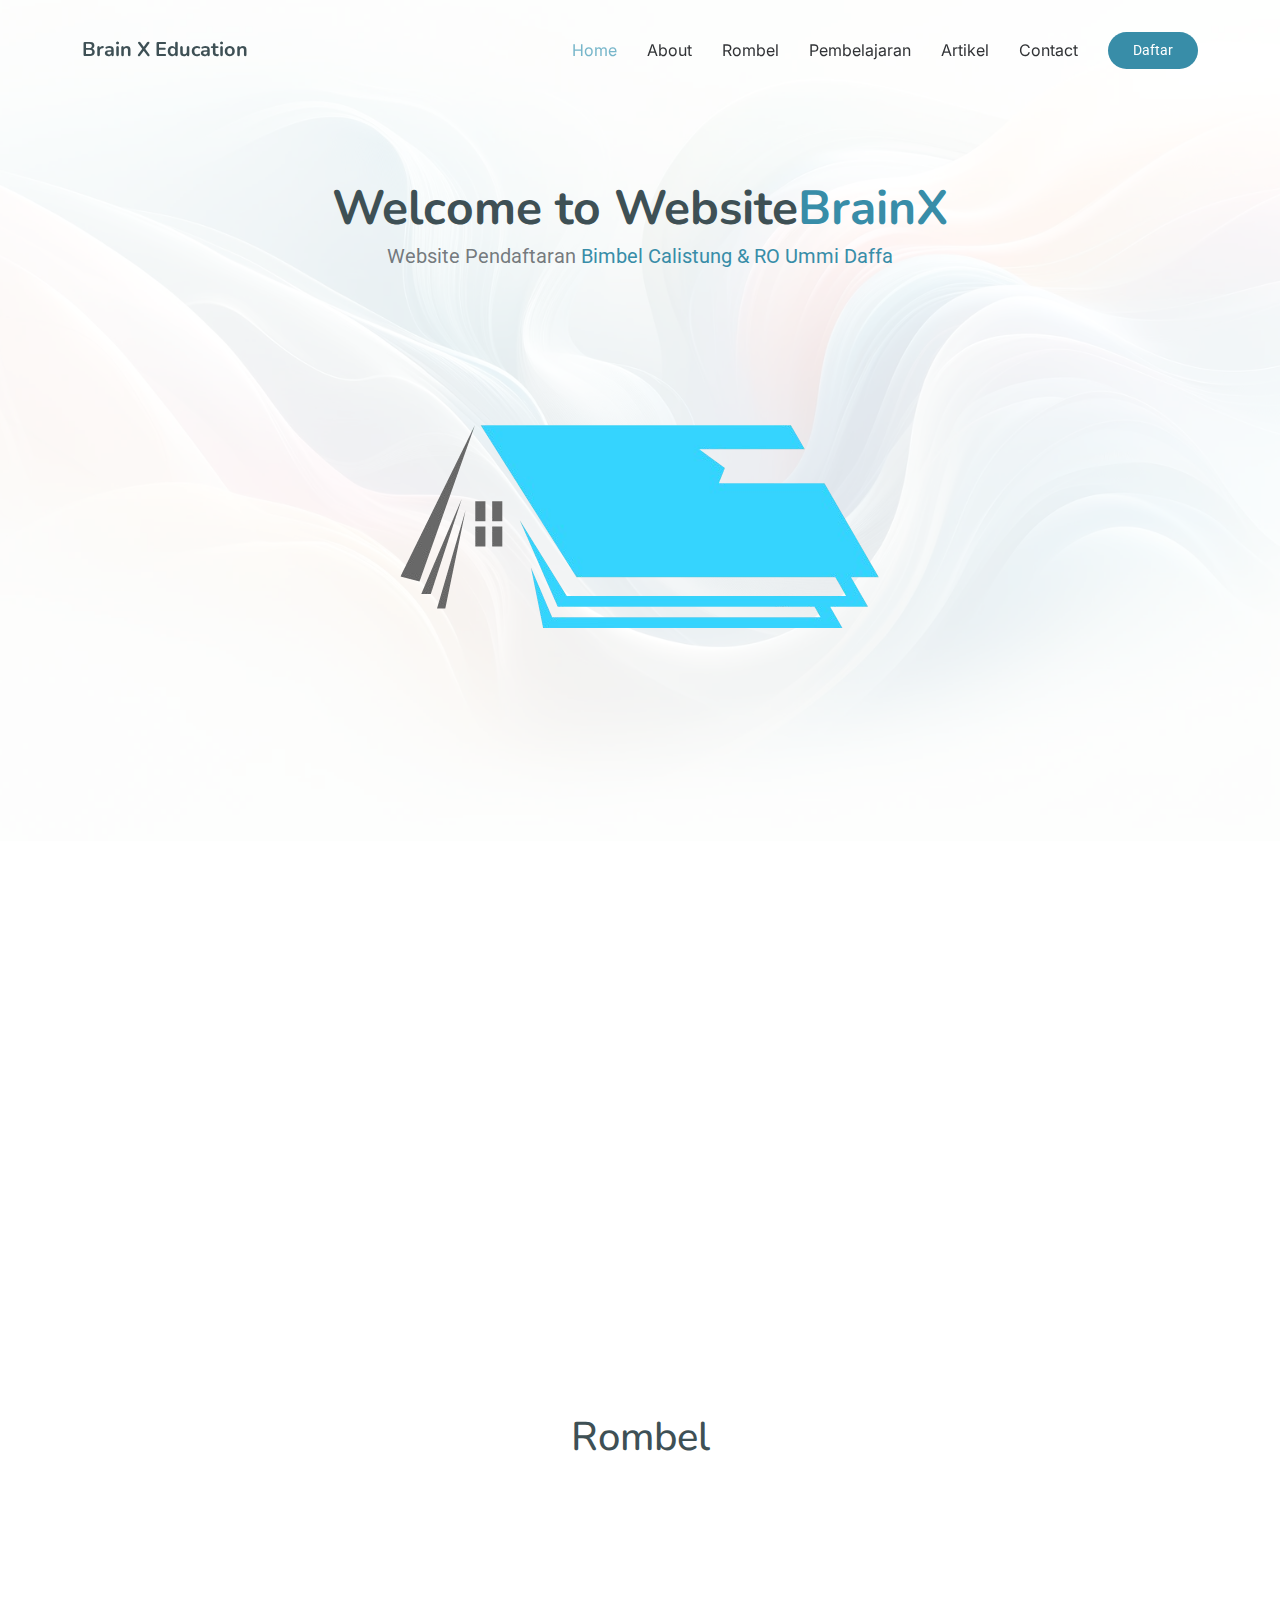
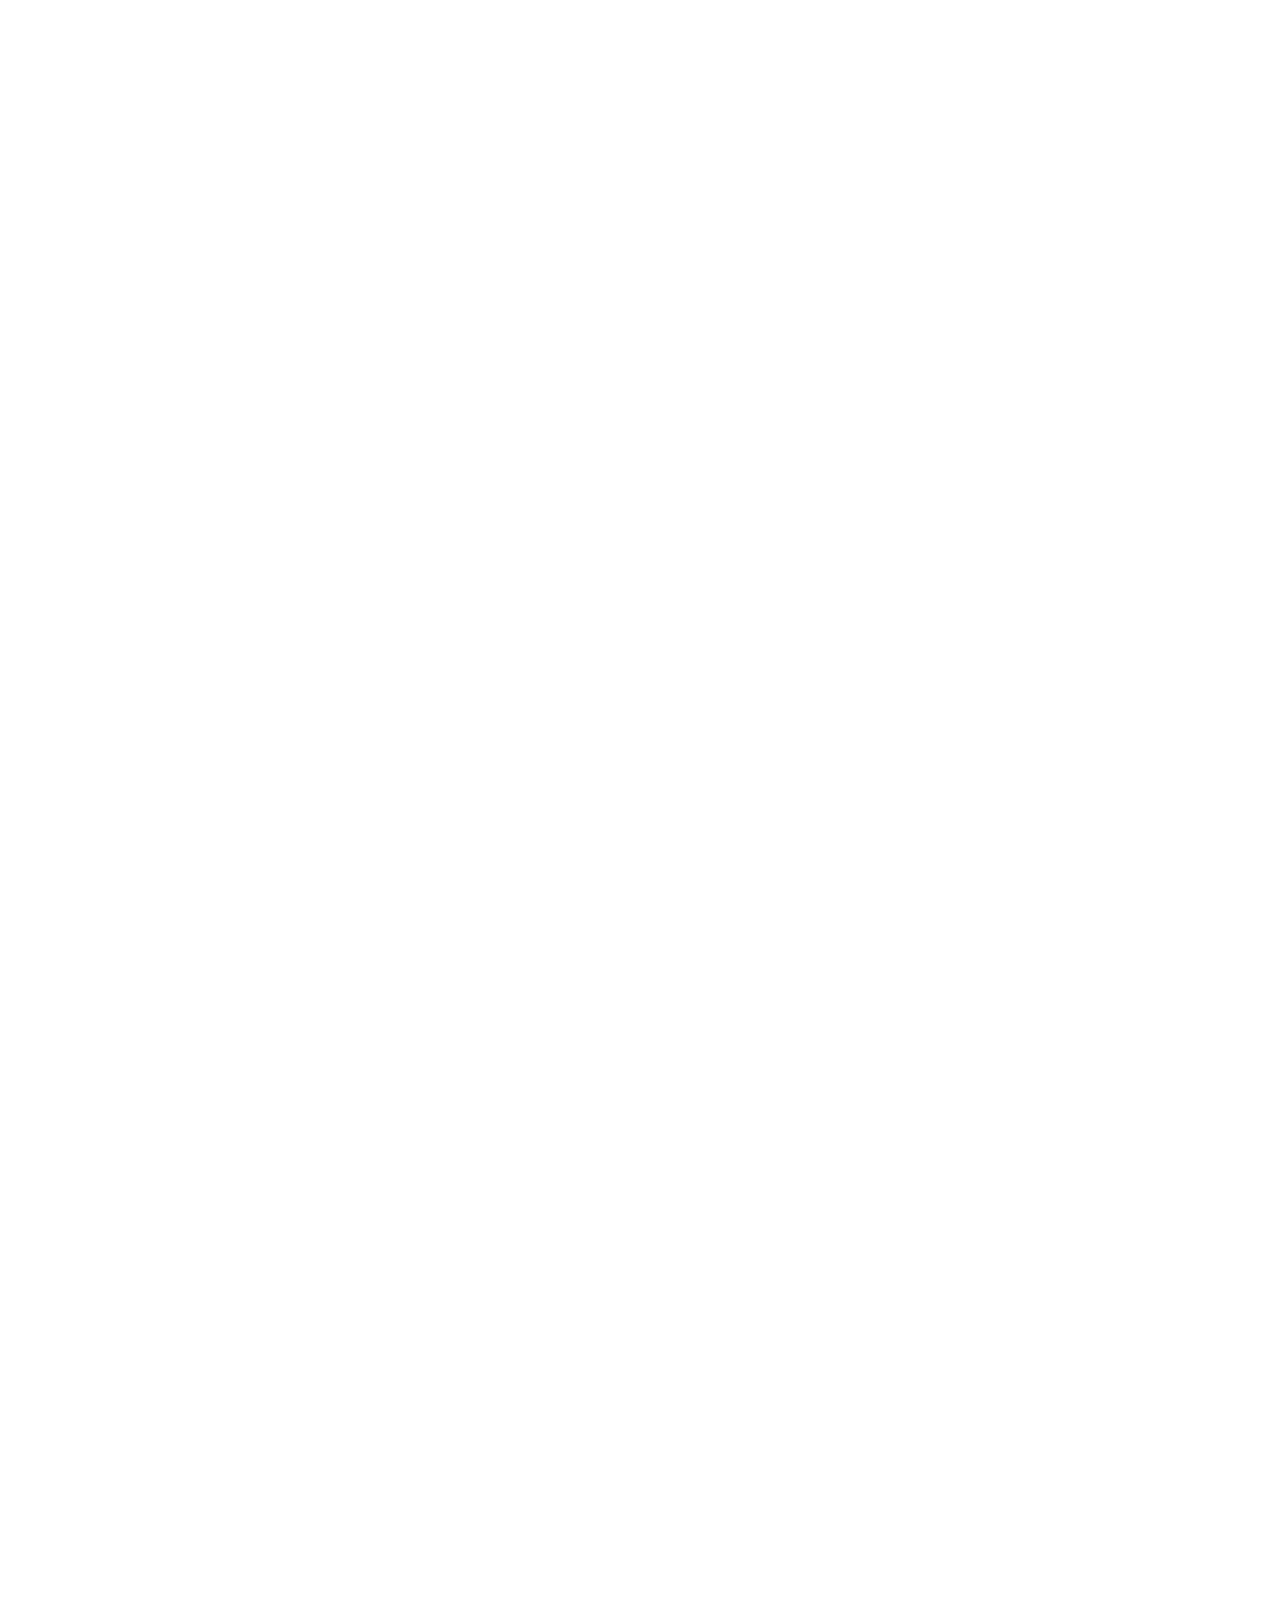
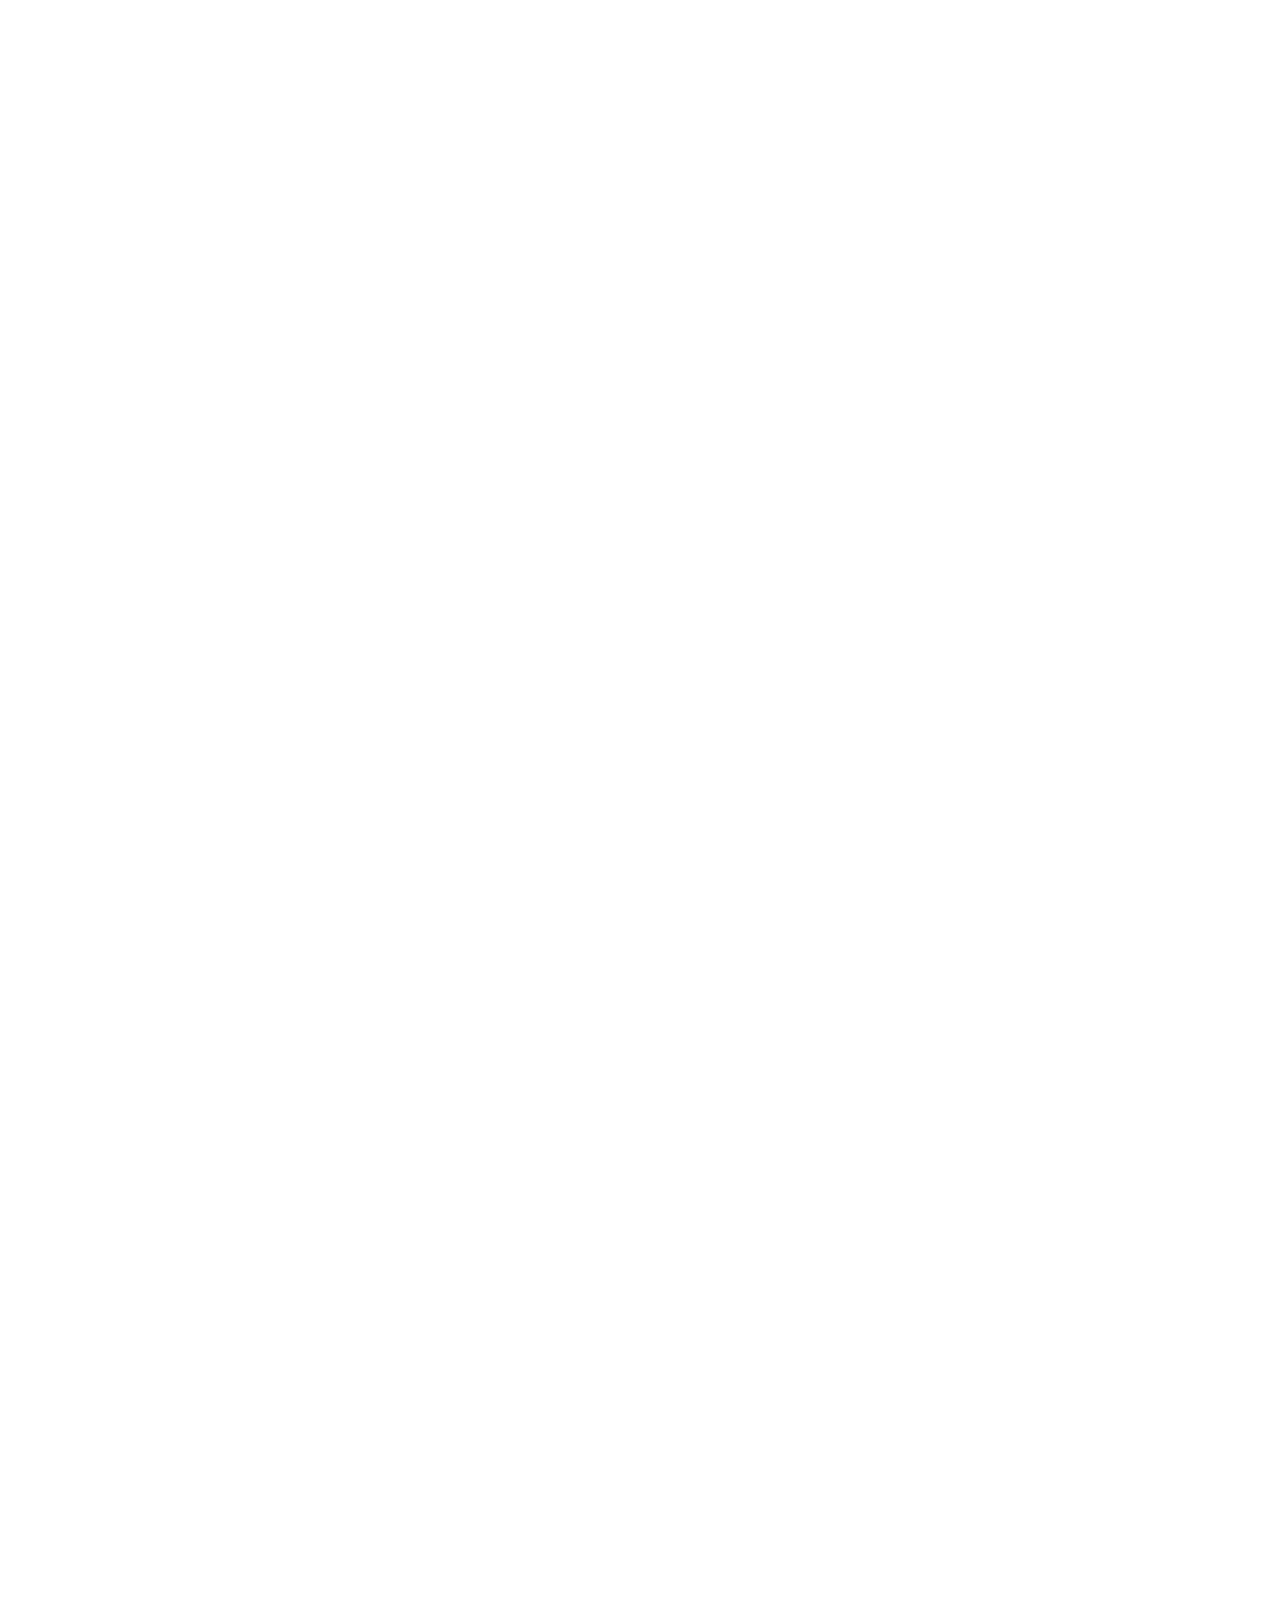
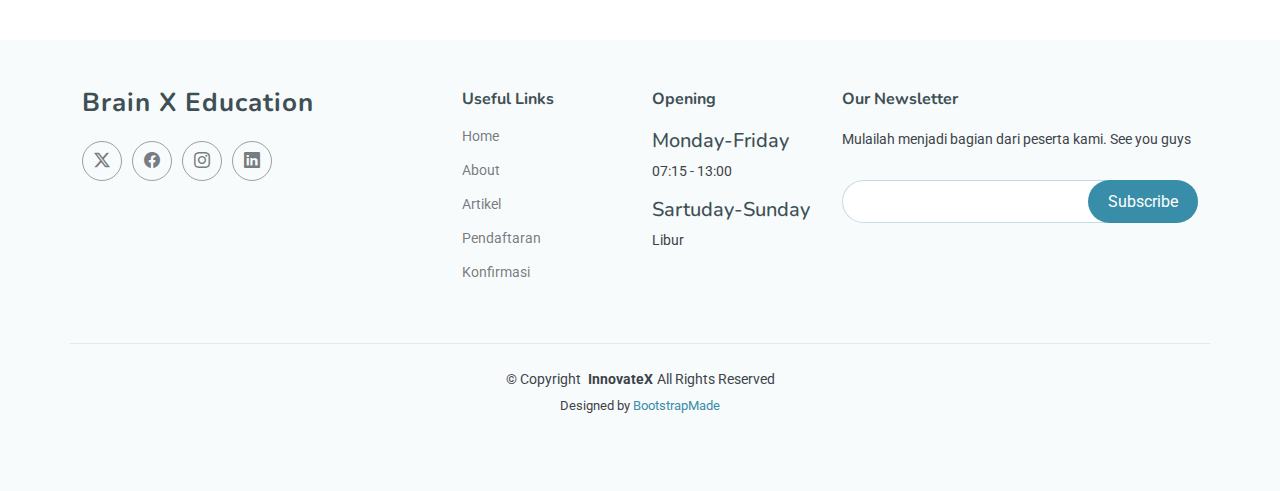
==== index.html @ 674835f5 "Education" ====
<!DOCTYPE html>
<html lang="en">

<head>
  <meta charset="utf-8">
  <meta content="width=device-width, initial-scale=1.0" name="viewport">
  <title>Brain X Education</title>
  <meta name="description" content="">
  <meta name="keywords" content="">

  <!-- Favicons -->
  <link href="assets/img/Salinan dari book home logo design (1).png " rel="icon">
  <link href="assets/img/apple-touch-icon.png" rel="apple-touch-icon">

  <!-- Fonts -->
  <link href="https://fonts.googleapis.com" rel="preconnect">
  <link href="https://fonts.gstatic.com" rel="preconnect" crossorigin>
  <link href="https://fonts.googleapis.com/css2?family=Roboto:ital,wght@0,100;0,300;0,400;0,500;0,700;0,900;1,100;1,300;1,400;1,500;1,700;1,900&family=Inter:wght@100;200;300;400;500;600;700;800;900&family=Nunito:ital,wght@0,200;0,300;0,400;0,500;0,600;0,700;0,800;0,900;1,200;1,300;1,400;1,500;1,600;1,700;1,800;1,900&display=swap" rel="stylesheet">

  <!-- Vendor CSS Files -->
  <link href="assets/vendor/bootstrap/css/bootstrap.min.css" rel="stylesheet">
  <link href="assets/vendor/bootstrap-icons/bootstrap-icons.css" rel="stylesheet">
  <link href="assets/vendor/aos/aos.css" rel="stylesheet">
  <link href="assets/vendor/glightbox/css/glightbox.min.css" rel="stylesheet">
  <link href="assets/vendor/swiper/swiper-bundle.min.css" rel="stylesheet">

  <!-- Main CSS File -->
  <link href="assets/css/main.css" rel="stylesheet">

  <!-- =======================================================
  * Template Name: QuickStart
  * Template URL: https://bootstrapmade.com/quickstart-bootstrap-startup-website-template/
  * Updated: Aug 07 2024 with Bootstrap v5.3.3
  * Author: BootstrapMade.com
  * License: https://bootstrapmade.com/license/
  ======================================================== -->
</head>

<body class="index-page">

  <header id="header" class="header d-flex align-items-center fixed-top">
    <div class="container-fluid container-xl position-relative d-flex align-items-center">

      <a href="index.html" class="logo d-flex align-items-center me-auto">
        <h1 class="sitename">Brain X Education</h1>
      </a>

      <nav id="navmenu" class="navmenu">
        <ul>
          <li><a href="index.html#hero" class="active">Home</a></li>
          <li><a href="index.html#about">About</a></li>
          <li><a href="index.html#rombel">Rombel</a></li>
          <li><a href="index.html#features-details">Pembelajaran</a></li>
          <li><a href="index.html#features">Artikel</a></li>
          
          <li><a href="index.html#contact">Contact</a></li>
        </ul>
        <i class="mobile-nav-toggle d-xl-none bi bi-list"></i>
      </nav>

      <a class="btn-getstarted" href="pendaftaran.html">Daftar</a>

    </div>
  </header>

  <main class="main">

    <!-- Hero Section -->
    <section id="hero" class="hero section">
      <div class="hero-bg">
        <img src="assets/img/hero-bg-light.webp" alt="">
      </div>
      <div class="container text-center">
        <div class="d-flex flex-column justify-content-center align-items-center">
          <h1 data-aos="fade-up">Welcome to Website<span>BrainX</span></h1>
          <p data-aos="fade-up" data-aos-delay="100">Website Pendaftaran <span class="span">Bimbel Calistung & RO Ummi Daffa</span> <br></p>
          <img src="assets/img/Salinan_dari_book_home_logo_design__1.png" class="img-fluid hero-img" alt="" data-aos="zoom-out" data-aos-delay="300">
        </div>
      </div>

    </section><!-- /Hero Section -->

    

    <!-- About Section -->
    <section id="about" class="about section">

      <div class="container">

        <div class="row gy-4">

          <div class="col-lg-6 content" data-aos="fade-up" data-aos-delay="100">
            <p class="who-we-are">About</p>
            <h3>Brain X: Solusi Simple Daftar Bimbel</h3>
            <p class="fst-italic">
              Brain X dibuat untuk mempermudah orang tua untuk mendaftar di Bimbel Ummi Daffa. Mau daftar dafar di sini aja Yaa!
            </p>
            <ul>
              <li><i class="bi bi-check-circle"></i> <span>Mempermudah proses pendaftaran.</span></li>
              <li><i class="bi bi-check-circle"></i> <span>Memperkenalkan lebih luas pada khalayak Bimbel Ummi Daffa.</span></li>
              <li><i class="bi bi-check-circle"></i> <span>Sebagai ladang bisnis.</span></li>
            </ul>
            <p class="fst-italic">
              Dengan teknologi digital, kami ingin menjadikan Bimbel Ummi Daffa sebagai partner pendidikan yang dapat diandalkan. Bersama, mari wujudkan generasi yang cerdas dan berprestasi!
            </p>
          </div>

          <div class="col-lg-6 about-images" data-aos="fade-up" data-aos-delay="200">
            <div class="row gy-4">
              <div class="col-lg-6">
                <img src="assets/img/Salinan_dari_book_home_logo_design__1.png" class="img-fluid" alt="">
              </div>
              <div class="col-lg-6">
                <img src="assets/img/logo-removebg-preview.png" class="img-fluid" alt="" >
              </div>
            </div>
          </div>
          

        </div>

      </div>
    </section><!-- /About Section -->

    <section class="page-section" id="rombel">
      <h2 class="section-heading text-center">Rombel</h2>
      <div class="container">
          <div class="text-center" data-aos="fade-up" data-aos-delay="100">
              <table class="table table-striped"> 
                  <thead>
                    <tr>
                      <th scope="col">No</th>
                      <th scope="col">Kelompok</th>
                      <th scope="col">Jam</th>
                    </tr>
                  </thead>
                  <tbody>
                    <tr>
                      <th scope="row">1</th>
                      <td>Kelompok B2</td>
                      <td>07:15 - 08:30</td>

                    </tr>
                    <tr>
                      <th scope="row">2</th>
                      <td>Kelompok B1</td>
                      <td>08:30 - 09:45</td>
                    </tr>
                    <tr>
                      <th scope="row">3</th>
                      <td>Kelompok A</td>
                      <td>09:45 - 11.00</td>
                    </tr>
                    <tr>
                      <th scope="row">4</th>
                      <td>Kelompok SD</td>
                      <td>11:30 - 13:00</td>
                    </tr>
                  </tbody>
                </table>
              </table>
              
          </div>
      </div>
  </section>

  <section id="features-details" class="features-details section">
    
    <!-- Section Title -->
    <div class="container section-title" data-aos="fade-up">
      <h2>Pembelajaran</h2>
      <p>Apa saja pembelajaran nya?</p>
    </div><!-- End Section Title -->

    <div class="container">

      <div class="row gy-4 justify-content-between features-item">

        <div class="col-lg-6" data-aos="fade-up" data-aos-delay="100">
          <img src="assets/img/prt4.jpeg" class="img-fluid" alt="">
        </div>

        <div class="col-lg-5 d-flex align-items-center" data-aos="fade-up" data-aos-delay="200">
          <div class="content">
            <h3>Belajar Membaca, Menulis dan Menghitung</h3>
            <p>
              Di Bimbel Ummi Daffa mendidik anak anda untuk bisa membaca, menulis dan menghitung. Memberi pembekalan anak agar mampu mempermudah proses pembelajaran disekolah.
            </p>
          </div>
        </div>

      </div><!-- Features Item -->

      <div class="row gy-4 justify-content-between features-item">

        <div class="col-lg-5 d-flex align-items-center order-2 order-lg-1" data-aos="fade-up" data-aos-delay="100">

          <div class="content">
            <h3>Belajar Membaca Iqro</h3>
            <p>
              Selain diajarkan Calistung, Bimbel Ummi Daffa mengajarkan anak anda untuk bisa membaca iqro.Belajar mengenal huruf hijaiyah dan sedikit belajar tajwid. Sebagai pondasi awal agar anak anda insyallah bisa membaca Al-qur'an dengan baik.
            </p>
          </div>

        </div>

        <div class="col-lg-6 order-1 order-lg-2" data-aos="fade-up" data-aos-delay="200">
          <img src="assets/img/prt5.jpeg" class="img-fluid" alt="">
        </div>

      </div><!-- Features Item -->

    </div>

  </section><!-- /Features Details Section -->

    <!-- Features Section -->
    <section id="features" class="features section">

      <!-- Section Title -->
      <div class="container section-title" data-aos="fade-up">
        <h2>Artikel</h2>
        <p>Artikel Mata Kuliah Kewirausahaan STT Nurul Fikri</p>
      </div><!-- End Section Title -->

      <div class="container">
        <div class="row justify-content-between">

          <div class="col-lg-5 d-flex align-items-center">

            <ul class="nav nav-tabs" data-aos="fade-up" data-aos-delay="100">
              <li class="nav-item">
                <a class="nav-link active show" data-bs-toggle="tab" data-bs-target="#features-tab-1">
                  <div>
                    <p>
                      Mata kuliah Kewirausahaan di Kampus Nurul Fikri memberikan pengalaman belajar yang sangat berkesan bagi mahasiswa, khususnya di Semester 3. Mata kuliah ini diampu oleh Dosen Wulan Fitriani, S.Kom, yang dikenal dengan pendekatannya yang interaktif dan inspiratif dalam membimbing mahasiswa.
                    </p>
                  </div>
                </a>
              </li>
              <li class="nav-item">
                <a class="nav-link" data-bs-toggle="tab" data-bs-target="#features-tab-2">
                  <div>
                    <p>
                      Mahasiswa diajak untuk tidak hanya memahami teori kewirausahaan, tetapi juga menerapkannya melalui berbagai proyek praktis. Dalam proses pembelajaran, mahasiswa diberikan tugas untuk membuat perencanaan bisnis, melakukan riset pasar, hingga mempresentasikan ide-ide kreatif mereka di depan kelas. Kegiatan ini bertujuan untuk menanamkan mental wirausaha yang kuat sejak dini.
                    </p>
                  </div>
                </a>
              </li>
              <li class="nav-item">
                <a class="nav-link" data-bs-toggle="tab" data-bs-target="#features-tab-3">
                  <div>
                    <p>
                      Selain itu, mahasiswa juga mendapatkan pengalaman belajar langsung melalui studi kasus dan simulasi bisnis. Dengan menggunakan pendekatan pembelajaran berbasis masalah, mereka belajar untuk menyelesaikan tantangan nyata yang sering dihadapi dalam dunia bisnis. Hal ini tidak hanya meningkatkan pemahaman mereka, tetapi juga melatih keterampilan analisis dan pengambilan keputusan.
                    </p>
                  </div>
                </a>
              </li>
            </ul><!-- End Tab Nav -->

          </div>

          <div class="col-lg-6">

            <div class="tab-content" data-aos="fade-up" data-aos-delay="200">

              <div class="tab-pane fade active show" id="features-tab-1">
                <img src="assets/img/nf4.jpg" alt="" class="img-fluid">
              </div><!-- End Tab Content Item -->

              <div class="tab-pane fade" id="features-tab-2">
                <img src="assets/img/tabs-2.jpg" alt="" class="img-fluid">
              </div><!-- End Tab Content Item -->

              <div class="tab-pane fade" id="features-tab-3">
                <img src="assets/img/tabs-3.jpg" alt="" class="img-fluid">
              </div><!-- End Tab Content Item -->
            </div>

          </div>

        </div>

      </div>

    </section><!-- /Features Section -->

    <!-- Contact Section -->
    <section id="contact" class="contact section">

      <!-- Section Title -->
      <div class="container section-title" data-aos="fade-up">
        <h2>Contact</h2>
        <p>Kontak yang bisa anda hubungi</p>
      </div><!-- End Section Title -->

      <div class="container" data-aos="fade-up" data-aos-delay="100">

        <div class="row gy-4">

          <div class="col-lg-6">
            <div class="info-item d-flex flex-column justify-content-center align-items-center" data-aos="fade-up" data-aos-delay="200">
              <i class="bi bi-geo-alt"></i>
              <h3>Alamat</h3>
              <p>Citayam, Kabupaten Bogor</p>
            </div>
          </div><!-- End Info Item -->

          <div class="col-lg-3 col-md-6">
            <div class="info-item d-flex flex-column justify-content-center align-items-center" data-aos="fade-up" data-aos-delay="300">
              <i class="bi bi-telephone"></i>
              <h3>Telepon</h3>
              <p>+62 812475788</p>
            </div>
          </div><!-- End Info Item -->

          <div class="col-lg-3 col-md-6">
            <div class="info-item d-flex flex-column justify-content-center align-items-center" data-aos="fade-up" data-aos-delay="400">
              <i class="bi bi-envelope"></i>
              <h3>Email</h3>
              <p>bimbeldaffa@gmail.com</p>
            </div>
          </div><!-- End Info Item -->

        </div>

        <div class="row gy-4 mt-1">
          <div class="col-lg-6" data-aos="fade-up" data-aos-delay="300">
            <iframe src="https://www.google.com/maps/embed?pb=!1m18!1m12!1m3!1d31716.88708830109!2d106.73242023580416!3d-6.4439818920844!2m3!1f0!2f0!3f0!3m2!1i1024!2i768!4f13.1!3m3!1m2!1s0x2e69e8474cc4072f%3A0x8562303255f11c55!2sCitayam%2C%20Kec.%20Tajur%20Halang%2C%20Kabupaten%20Bogor%2C%20Jawa%20Barat!5e0!3m2!1sid!2sid!4v1702360824423!5m2!1sid!2sid" frameborder="0" style="border:0; width: 100%; height: 400px;" allowfullscreen="" loading="lazy" referrerpolicy="no-referrer-when-downgrade"></iframe>
          </div><!-- End Google Maps -->

          <div class="col-lg-6">
            <form action="forms/contact.php" method="post" class="php-email-form" data-aos="fade-up" data-aos-delay="400">
              <div class="row gy-4">

                <div class="col-md-6">
                  <input type="text" name="name" class="form-control" placeholder="Your Name" required="">
                </div>

                <div class="col-md-6 ">
                  <input type="email" class="form-control" name="email" placeholder="Your Email" required="">
                </div>

                <div class="col-md-12">
                  <input type="text" class="form-control" name="subject" placeholder="Subject" required="">
                </div>

                <div class="col-md-12">
                  <textarea class="form-control" name="message" rows="6" placeholder="Message" required=""></textarea>
                </div>

                <div class="col-md-12 text-center">
                  <div class="loading">Loading</div>
                  <div class="error-message"></div>
                  <div class="sent-message">Your message has been sent. Thank you!</div>

                  <button type="submit">Send Message</button>
                </div>

              </div>
            </form>
          </div><!-- End Contact Form -->

        </div>

      </div>

    </section><!-- /Contact Section -->

  </main>

  <footer id="footer" class="footer position-relative light-background">

    <div class="container footer-top">
      <div class="row gy-4">
        <div class="col-lg-4 col-md-6 footer-about">
          <a href="index.html" class="logo d-flex align-items-center">
            <span class="sitename">Brain X Education</span>
          </a>
          
          <div class="social-links d-flex mt-4">
            <a href=""><i class="bi bi-twitter-x"></i></a>
            <a href=""><i class="bi bi-facebook"></i></a>
            <a href=""><i class="bi bi-instagram"></i></a>
            <a href=""><i class="bi bi-linkedin"></i></a>
          </div>
        </div>

        <div class="col-lg-2 col-md-3 footer-links">
          <h4>Useful Links</h4>
          <ul>
            <li><a href="#">Home</a></li>
            <li><a href="#">About</a></li>
            <li><a href="#">Artikel</a></li>
            <li><a href="#">Pendaftaran</a></li>
            <li><a href="#">Konfirmasi</a></li>
          </ul>
        </div>

        <div class="col-lg-2 col-md-3 footer-links">
          <h4>Opening</h4>
          <h5>Monday-Friday</h5>
          <p>07:15 - 13:00</p>
          <h5>Sartuday-Sunday</h5>
          <p>Libur</p>
        </div>

        <div class="col-lg-4 col-md-12 footer-newsletter">
          <h4>Our Newsletter</h4>
          <p>Mulailah menjadi bagian dari peserta kami. See you guys</p>
          <form action="forms/newsletter.php" method="post" class="php-email-form">
            <div class="newsletter-form"><input type="email" name="email"><input type="submit" value="Subscribe"></div>
            <div class="loading">Loading</div>
            <div class="error-message"></div>
            <div class="sent-message">Your subscription request has been sent. Thank you!</div>
          </form>
        </div>

      </div>
    </div>

    <div class="container copyright text-center mt-4">
      <p>© <span>Copyright</span> <strong class="px-1 sitename">InnovateX</strong><span>All Rights Reserved</span></p>
      <div class="credits">
        <!-- All the links in the footer should remain intact. -->
        <!-- You can delete the links only if you've purchased the pro version. -->
        <!-- Licensing information: https://bootstrapmade.com/license/ -->
        <!-- Purchase the pro version with working PHP/AJAX contact form: [buy-url] -->
        Designed by <a href="https://bootstrapmade.com/">BootstrapMade</a>
      </div>
    </div>

  </footer>

  <!-- Scroll Top -->
  <a href="#" id="scroll-top" class="scroll-top d-flex align-items-center justify-content-center"><i class="bi bi-arrow-up-short"></i></a>

  <!-- Preloader -->
  <div id="preloader"></div>

  <!-- Vendor JS Files -->
  <script src="assets/vendor/bootstrap/js/bootstrap.bundle.min.js"></script>
  <script src="assets/vendor/php-email-form/validate.js"></script>
  <script src="assets/vendor/aos/aos.js"></script>
  <script src="assets/vendor/glightbox/js/glightbox.min.js"></script>
  <script src="assets/vendor/swiper/swiper-bundle.min.js"></script>

  <!-- Main JS File -->
  <script src="assets/js/main.js"></script>
  <script src="assets/js/form-handle.js"></script>

</body>

</html>
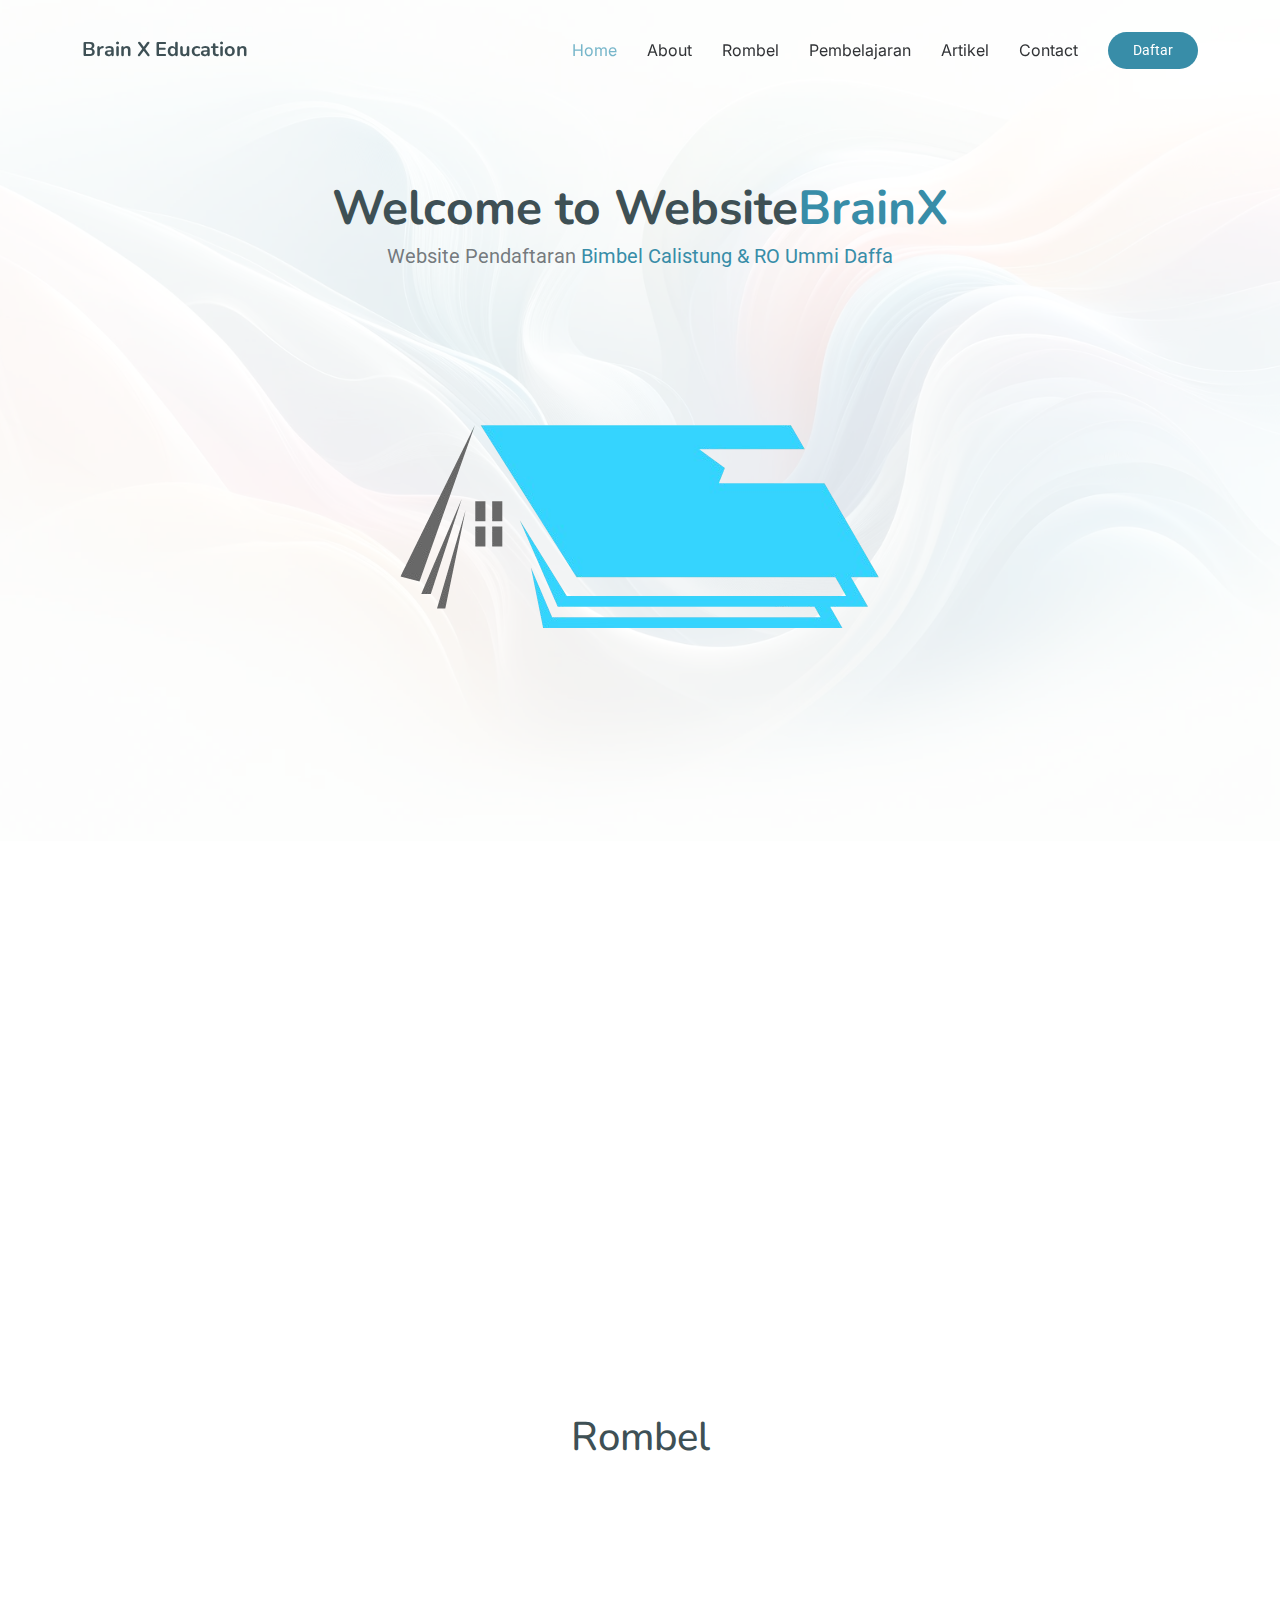
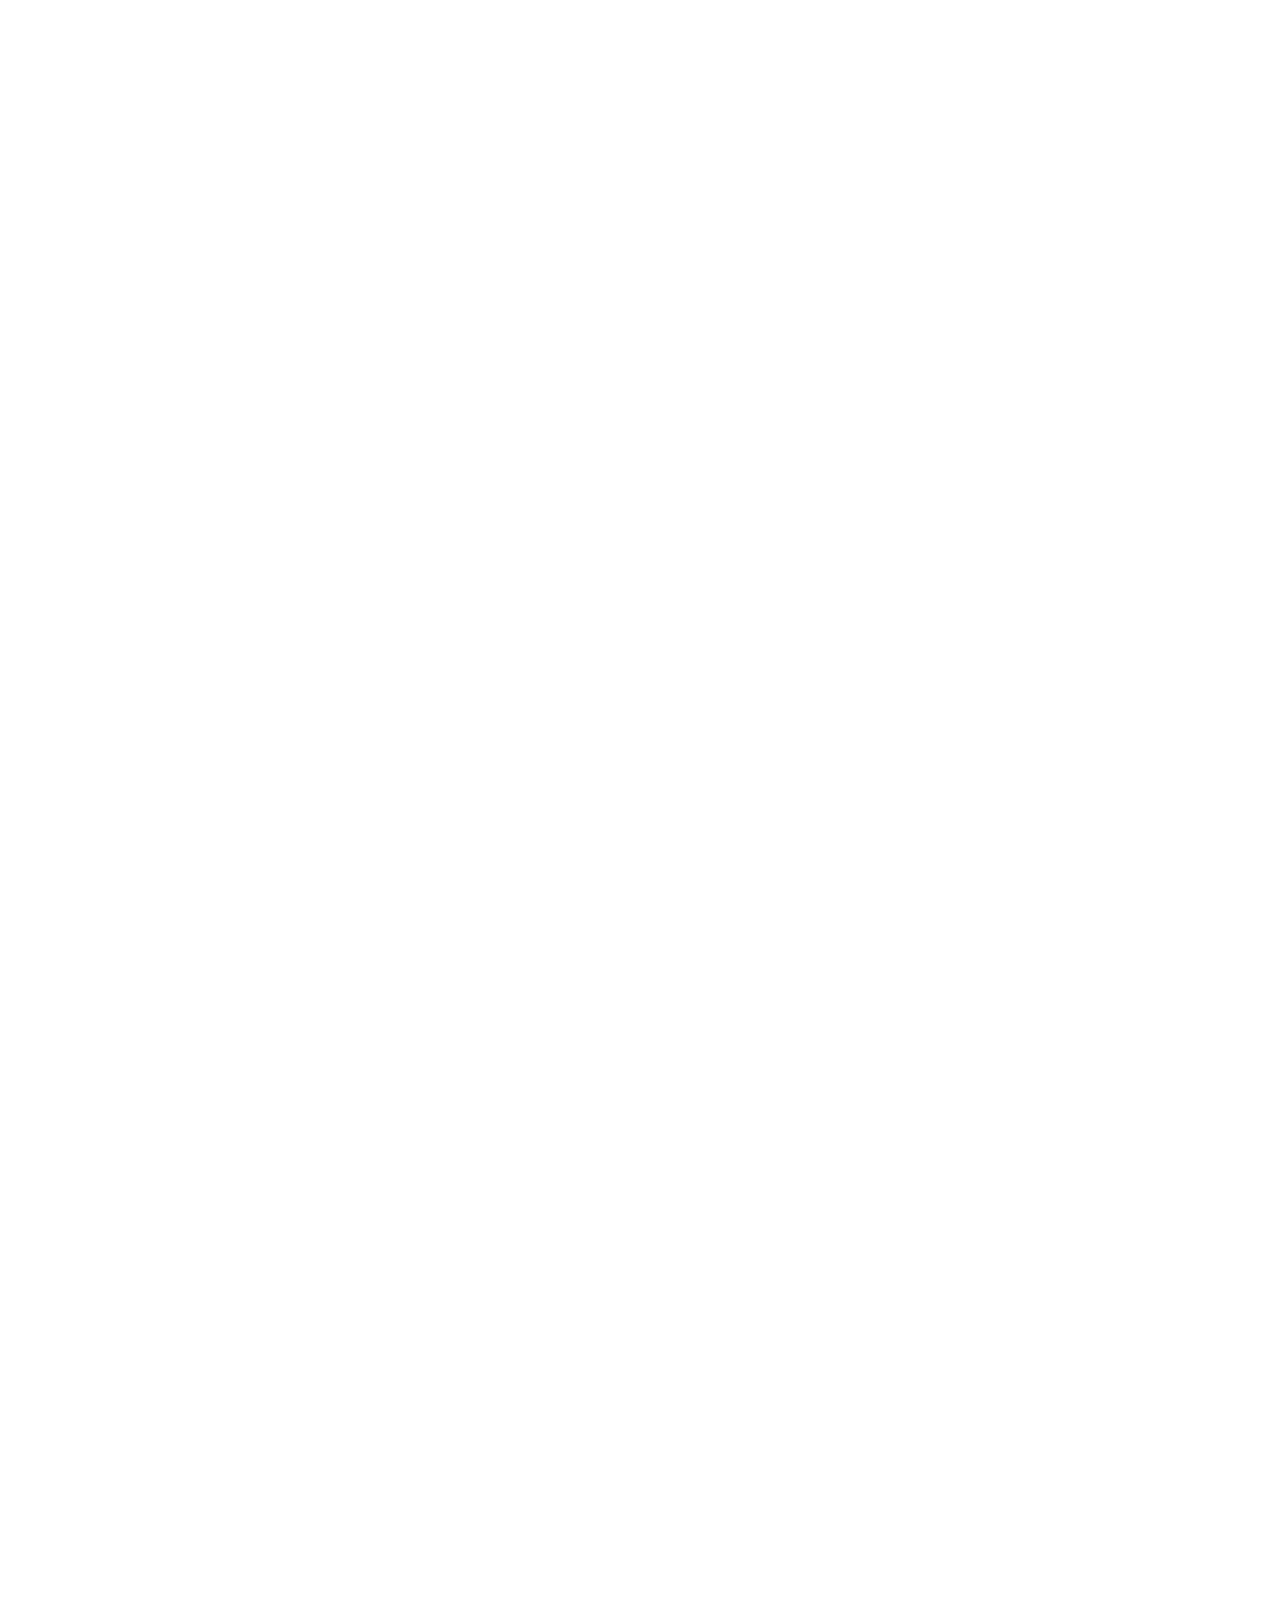
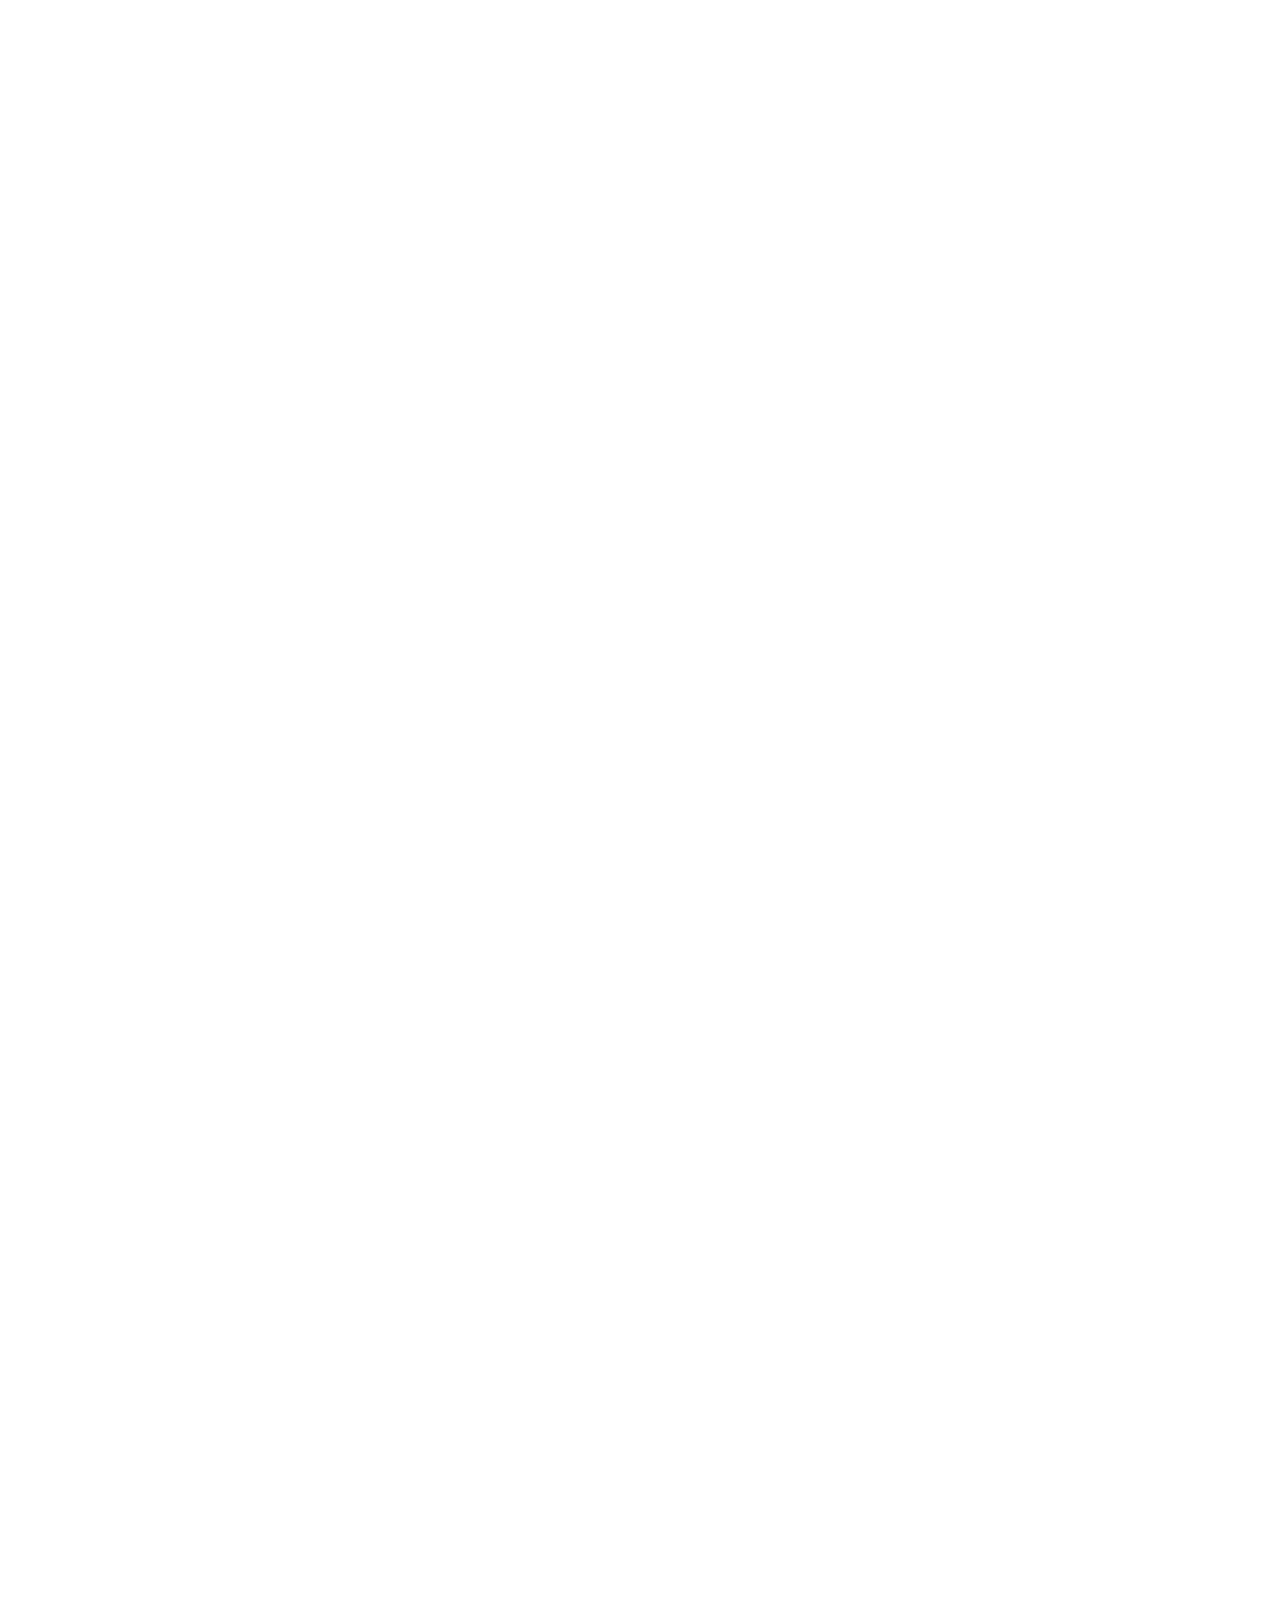
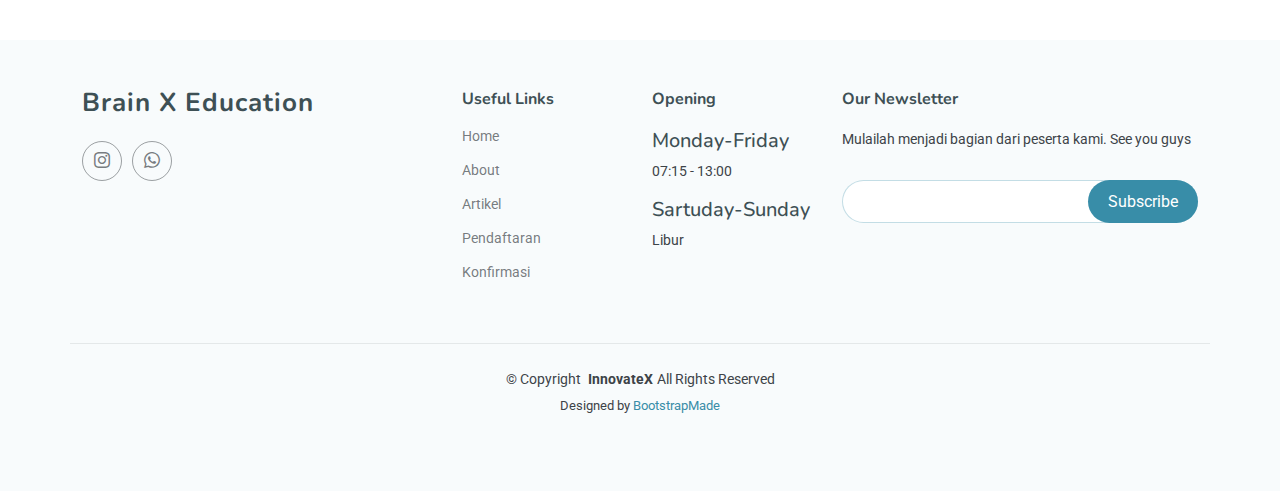
==== commit 452e3806: "Education" ====
--- a/index.html
+++ b/index.html
@@ -379,10 +379,8 @@
           </a>
           
           <div class="social-links d-flex mt-4">
-            <a href=""><i class="bi bi-twitter-x"></i></a>
-            <a href=""><i class="bi bi-facebook"></i></a>
-            <a href=""><i class="bi bi-instagram"></i></a>
-            <a href=""><i class="bi bi-linkedin"></i></a>
+            <a href="https://www.instagram.com/bimbel.ummidaffa?igsh=MTZ2aW5xZWk5d2xhcg=="><i class="bi bi-instagram"></i></a>
+            <a href="http://wa.me/6285183211859"><i class="bi bi-whatsapp"></i></a>
           </div>
         </div>
 
